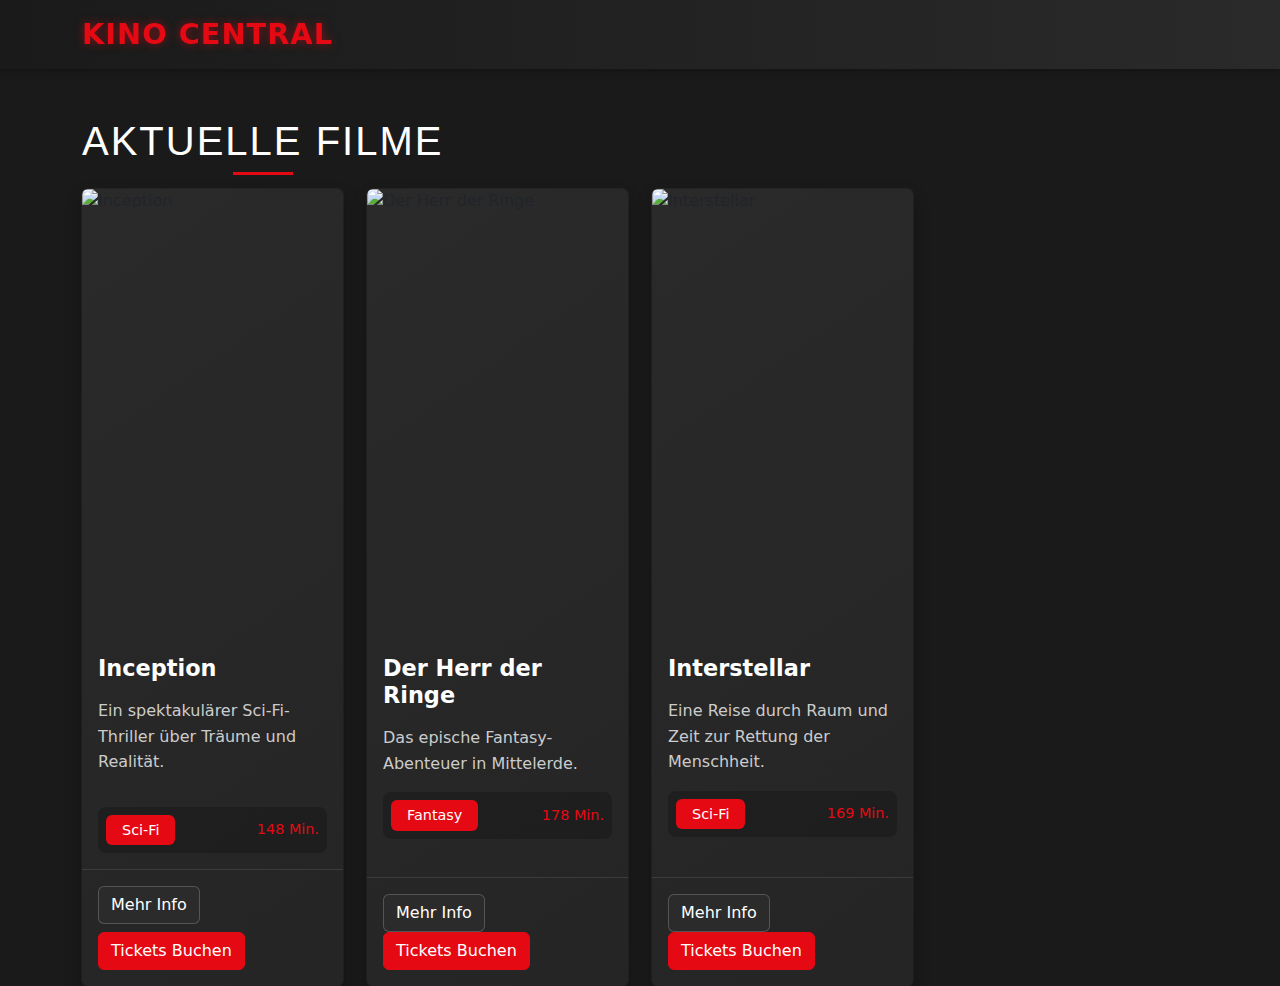
==== src/main/webapp/frontend/confirmation.html @ 3354c18a "added html files" ====
<!DOCTYPE html>
<html lang="de">
<head>
    <meta charset="UTF-8">
    <meta name="viewport" content="width=device-width, initial-scale=1.0">
    <title>Buchungsbestätigung - Cinema</title>
    <link href="https://cdn.jsdelivr.net/npm/bootstrap@5.3.0/dist/css/bootstrap.min.css" rel="stylesheet">
    <link href="https://cdn.jsdelivr.net/npm/bootstrap-icons@1.7.2/font/bootstrap-icons.css" rel="stylesheet">
    <link href="styles.css" rel="stylesheet">
    <link href="confirmation-styles.css" rel="stylesheet">
</head>
<body class="bg-dark text-light">
    <nav class="navbar navbar-expand-lg navbar-dark bg-dark">
        <div class="container">
            <a class="navbar-brand" href="index.html">Cinema</a>
        </div>
    </nav>

    <div class="container py-5">
        <div class="text-center mb-5">
            <h1 class="display-4 text-netflix">Vielen Dank für Ihre Buchung!</h1>
            <p class="lead">Hier sind Ihre virtuellen Kinokarten</p>
        </div>

        <div class="row justify-content-center">
            <div class="col-md-10">
                <div id="virtualTickets" class="mb-4">
                    <!-- Virtual tickets will be generated here -->
                </div>

                <div class="text-center mt-5">
                    <button class="btn btn-outline-netflix me-3" onclick="window.print()">
                        <i class="bi bi-printer"></i> Tickets drucken
                    </button>
                    <a href="index.html" class="btn btn-netflix">
                        <i class="bi bi-house"></i> Zurück zur Startseite
                    </a>
                </div>
            </div>
        </div>
    </div>

    <script src="confirmation.js"></script>
</body>
</html>
---- src/main/webapp/frontend/styles.css ----
body {
    background-color: #1a1a1a;
    color: #ffffff;
}

.container h1 {
    color: #ffffff;
    font-family: 'Montserrat', sans-serif;
    text-transform: uppercase;
    letter-spacing: 2px;
    margin-bottom: 2rem;
    position: relative;
    display: inline-block;
}

.container h1::after {
    content: '';
    position: absolute;
    bottom: -10px;
    left: 50%;
    transform: translateX(-50%);
    width: 60px;
    height: 3px;
    background: #e50914;
}

.card {
    transition: all 0.4s cubic-bezier(0.4, 0, 0.2, 1);
    background: linear-gradient(145deg, #2a2a2a, #252525);
    border: none;
    box-shadow: 0 8px 16px rgba(0, 0, 0, 0.3), 0 0 0 1px rgba(255, 255, 255, 0.05);
    overflow: hidden;
    position: relative;
}

.card::before {
    content: '';
    position: absolute;
    top: 0;
    left: 0;
    right: 0;
    bottom: 0;
    border-radius: inherit;
    background: linear-gradient(45deg, rgba(229, 9, 20, 0.1), transparent);
    opacity: 0;
    transition: opacity 0.4s ease;
    pointer-events: none;
    z-index: 1;
}

.card:hover {
    transform: translateY(-10px) scale(1.02);
    box-shadow: 0 12px 24px rgba(229, 9, 20, 0.2), 0 0 40px rgba(229, 9, 20, 0.1);
}

.card:hover::before {
    opacity: 1;
}

.card-img-top {
    height: 450px;
    object-fit: cover;
    transition: transform 0.5s ease;
}

.card:hover .card-img-top {
    transform: scale(1.05);
}

.movie-info {
    display: flex;
    justify-content: space-between;
    align-items: center;
    margin-top: 1rem;
    padding: 0.5rem;
    background: rgba(0, 0, 0, 0.2);
    border-radius: 8px;
}

.duration {
    color: #e50914;
    font-size: 0.9rem;
    font-weight: 500;
}

.card-footer {
    background-color: transparent;
    border-top: 1px solid rgba(255, 255, 255, 0.1);
    padding: 1rem;
    position: relative;
    z-index: 2;
}

.btn-info {
    background-color: #2b2b2b;
    border: 1px solid rgba(255, 255, 255, 0.2);
    color: #ffffff;
    transition: all 0.3s ease;
}

.btn-info:hover {
    background-color: #3a3a3a;
    border-color: rgba(255, 255, 255, 0.3);
    color: #ffffff;
}

.btn-primary {
    background-color: #e50914;
    border-color: #e50914;
}

.btn-primary:hover,
.btn-primary:focus,
.btn-primary:active,
.btn-primary.active,
.btn-primary:not(:disabled):not(.disabled):active {
    background-color: #b2070f;
    border-color: #b2070f;
    box-shadow: 0 0 0 0.2rem rgba(229, 9, 20, 0.25);
}

.btn-primary:disabled,
.btn-primary.disabled {
    background-color: rgba(229, 9, 20, 0.65);
    border-color: rgba(229, 9, 20, 0.65);
}

.btn-primary:hover {
    background-color: #f40612;
    transform: translateY(-2px);
    box-shadow: 0 4px 8px rgba(229, 9, 20, 0.3);
}

.navbar {
    background: linear-gradient(to right, #1a1a1a, #2a2a2a) !important;
    box-shadow: 0 2px 8px rgba(0, 0, 0, 0.3);
    position: sticky;
    top: 0;
    z-index: 1000;
    backdrop-filter: blur(10px);
    -webkit-backdrop-filter: blur(10px);
}

.navbar-brand {
    font-size: 1.8rem;
    font-weight: bold;
    color: #e50914 !important;
    text-transform: uppercase;
    letter-spacing: 1px;
    text-shadow: 0 0 10px rgba(229, 9, 20, 0.5);
    transition: text-shadow 0.3s ease;
}

.navbar-brand:hover {
    text-shadow: 0 0 20px rgba(229, 9, 20, 0.8);
}

.card-title {
    color: #ffffff;
    font-size: 1.4rem;
    font-weight: 600;
    margin-bottom: 1rem;
}

.card-text {
    color: #cccccc;
    line-height: 1.6;
}

.badge {
    padding: 0.5rem 1rem;
    font-size: 0.9rem;
    font-weight: 500;
    background-color: #e50914 !important;
}
.modal-content {
    background-color: #2a2a2a;
    color: #ffffff;
    border: 1px solid rgba(255, 255, 255, 0.1);
    box-shadow: 0 8px 32px rgba(0, 0, 0, 0.5);
}

.modal-header {
    border-bottom: 1px solid rgba(255, 255, 255, 0.1);
    padding: 1.5rem;
}

.modal-title {
    color: #ffffff;
    font-size: 1.8rem;
    font-weight: 600;
    letter-spacing: 1px;
}

.modal-body {
    padding: 2rem;
}

.modal-body h6 {
    color: #e50914;
    text-transform: uppercase;
    font-size: 0.9rem;
    letter-spacing: 1px;
    margin-bottom: 0.5rem;
}

.modal-body p {
    color: #cccccc;
    line-height: 1.6;
    margin-bottom: 1.5rem;
}

.movie-meta {
    background: rgba(0, 0, 0, 0.2);
    padding: 1rem;
    border-radius: 8px;
}

.btn-close {
    filter: invert(1) grayscale(100%) brightness(200%);
}

.modal.fade .modal-dialog {
    transform: scale(0.95);
    transition: transform 0.3s ease-out;
}

.modal.show .modal-dialog {
    transform: scale(1);
}
---- src/main/webapp/frontend/confirmation-styles.css ----
/* Ticket specific styles */
.card {
    background: #141414;
    color: #ffffff;
    border: 1px solid rgba(229, 9, 20, 0.2);
    border-radius: 8px;
    box-shadow: 0 4px 12px rgba(0, 0, 0, 0.3);
    margin-bottom: 2rem;
    transition: transform 0.3s ease, box-shadow 0.3s ease;
}

.card:hover {
    transform: translateY(-5px);
    box-shadow: 0 8px 24px rgba(229, 9, 20, 0.15);
}

.card-body {
    padding: 2rem;
    background: linear-gradient(135deg, #1a1a1a 0%, #141414 100%);
    border-radius: 8px;
}

.card-title {
    color: #e50914;
    font-size: 1.8rem;
    font-weight: 600;
    margin-bottom: 1rem;
    letter-spacing: 0.5px;
}

.card-text {
    color: #cccccc;
    font-size: 1.1rem;
    margin-bottom: 1.5rem;
    opacity: 0.9;
}

.ticket-details {
    background: rgba(20, 20, 20, 0.8);
    padding: 1.5rem;
    border-radius: 8px;
    border: 1px solid rgba(229, 9, 20, 0.2);
}

.ticket-details p {
    color: #ffffff;
    margin-bottom: 0.8rem;
    font-size: 1.1rem;
    display: flex;
    justify-content: space-between;
    align-items: center;
}

.ticket-details strong {
    color: #e50914;
    font-weight: 500;
    letter-spacing: 0.5px;
}

.img-fluid {
    border-radius: 8px;
    box-shadow: 0 4px 12px rgba(0, 0, 0, 0.4);
    transition: transform 0.3s ease;
}

.img-fluid:hover {
    transform: scale(1.03);
}

/* Button styles */
.btn-netflix {
    background-color: #e50914;
    border-color: #e50914;
    color: #ffffff;
    padding: 0.5rem 1.5rem;
    font-weight: 500;
    transition: all 0.3s ease;
}

.btn-netflix:hover {
    background-color: #b2070f;
    border-color: #b2070f;
    color: #ffffff;
    transform: translateY(-2px);
}

.btn-outline-netflix {
    color: #e50914;
    border-color: #e50914;
    background-color: transparent;
    padding: 0.5rem 1.5rem;
    font-weight: 500;
    transition: all 0.3s ease;
}

.btn-outline-netflix:hover {
    background-color: #e50914;
    color: #ffffff;
    transform: translateY(-2px);
}

/* Text styles */
.text-netflix {
    color: #e50914;
    font-weight: 600;
    letter-spacing: 0.5px;
}

.lead {
    color: #cccccc;
    font-size: 1.25rem;
    margin-bottom: 2rem;
    opacity: 0.9;
}
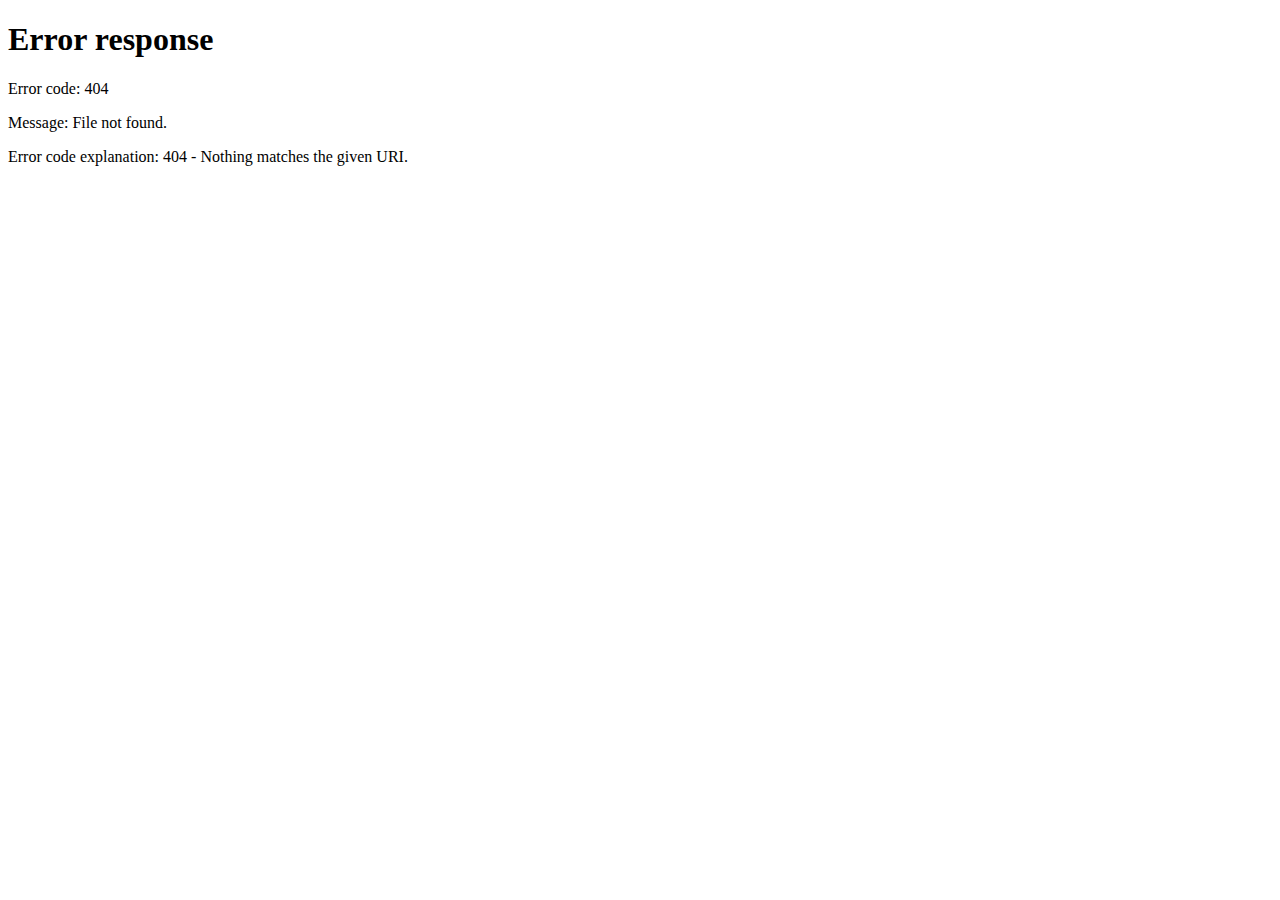
==== commit ebfe45f9: "added entities and beans" ====
--- a/src/main/webapp/frontend/confirmation.html
+++ b/src/main/webapp/frontend/confirmation.html
@@ -6,13 +6,13 @@
     <title>Buchungsbestätigung - Cinema</title>
     <link href="https://cdn.jsdelivr.net/npm/bootstrap@5.3.0/dist/css/bootstrap.min.css" rel="stylesheet">
     <link href="https://cdn.jsdelivr.net/npm/bootstrap-icons@1.7.2/font/bootstrap-icons.css" rel="stylesheet">
-    <link href="styles.css" rel="stylesheet">
+    <link href="../assets/css/styles.css" rel="stylesheet">
     <link href="confirmation-styles.css" rel="stylesheet">
 </head>
 <body class="bg-dark text-light">
     <nav class="navbar navbar-expand-lg navbar-dark bg-dark">
         <div class="container">
-            <a class="navbar-brand" href="index.html">Cinema</a>
+            <a class="navbar-brand" href="../index.xhtml">Cinema</a>
         </div>
     </nav>
 
@@ -32,7 +32,7 @@
                     <button class="btn btn-outline-netflix me-3" onclick="window.print()">
                         <i class="bi bi-printer"></i> Tickets drucken
                     </button>
-                    <a href="index.html" class="btn btn-netflix">
+                    <a href="../index.xhtml" class="btn btn-netflix">
                         <i class="bi bi-house"></i> Zurück zur Startseite
                     </a>
                 </div>
--- a/src/main/webapp/assets/css/styles.css
+++ b/src/main/webapp/assets/css/styles.css
@@ -0,0 +1,230 @@
+body {
+    background-color: #1a1a1a;
+    color: #ffffff;
+}
+
+.container h1 {
+    color: #ffffff;
+    font-family: 'Montserrat', sans-serif;
+    text-transform: uppercase;
+    letter-spacing: 2px;
+    margin-bottom: 2rem;
+    position: relative;
+    display: inline-block;
+}
+
+.container h1::after {
+    content: '';
+    position: absolute;
+    bottom: -10px;
+    left: 50%;
+    transform: translateX(-50%);
+    width: 60px;
+    height: 3px;
+    background: #e50914;
+}
+
+.card {
+    transition: all 0.4s cubic-bezier(0.4, 0, 0.2, 1);
+    background: linear-gradient(145deg, #2a2a2a, #252525);
+    border: none;
+    box-shadow: 0 8px 16px rgba(0, 0, 0, 0.3), 0 0 0 1px rgba(255, 255, 255, 0.05);
+    overflow: hidden;
+    position: relative;
+}
+
+.card::before {
+    content: '';
+    position: absolute;
+    top: 0;
+    left: 0;
+    right: 0;
+    bottom: 0;
+    border-radius: inherit;
+    background: linear-gradient(45deg, rgba(229, 9, 20, 0.1), transparent);
+    opacity: 0;
+    transition: opacity 0.4s ease;
+    pointer-events: none;
+    z-index: 1;
+}
+
+.card:hover {
+    transform: translateY(-10px) scale(1.02);
+    box-shadow: 0 12px 24px rgba(229, 9, 20, 0.2), 0 0 40px rgba(229, 9, 20, 0.1);
+}
+
+.card:hover::before {
+    opacity: 1;
+}
+
+.card-img-top {
+    height: 450px;
+    object-fit: cover;
+    transition: transform 0.5s ease;
+}
+
+.card:hover .card-img-top {
+    transform: scale(1.05);
+}
+
+.movie-info {
+    display: flex;
+    justify-content: space-between;
+    align-items: center;
+    margin-top: 1rem;
+    padding: 0.5rem;
+    background: rgba(0, 0, 0, 0.2);
+    border-radius: 8px;
+}
+
+.duration {
+    color: #e50914;
+    font-size: 0.9rem;
+    font-weight: 500;
+}
+
+.card-footer {
+    background-color: transparent;
+    border-top: 1px solid rgba(255, 255, 255, 0.1);
+    padding: 1rem;
+    position: relative;
+    z-index: 2;
+}
+
+.btn-info {
+    background-color: #2b2b2b;
+    border: 1px solid rgba(255, 255, 255, 0.2);
+    color: #ffffff;
+    transition: all 0.3s ease;
+}
+
+.btn-info:hover {
+    background-color: #3a3a3a;
+    border-color: rgba(255, 255, 255, 0.3);
+    color: #ffffff;
+}
+
+.btn-primary {
+    background-color: #e50914;
+    border-color: #e50914;
+}
+
+.btn-primary:hover,
+.btn-primary:focus,
+.btn-primary:active,
+.btn-primary.active,
+.btn-primary:not(:disabled):not(.disabled):active {
+    background-color: #b2070f;
+    border-color: #b2070f;
+    box-shadow: 0 0 0 0.2rem rgba(229, 9, 20, 0.25);
+}
+
+.btn-primary:disabled,
+.btn-primary.disabled {
+    background-color: rgba(229, 9, 20, 0.65);
+    border-color: rgba(229, 9, 20, 0.65);
+}
+
+.btn-primary:hover {
+    background-color: #f40612;
+    transform: translateY(-2px);
+    box-shadow: 0 4px 8px rgba(229, 9, 20, 0.3);
+}
+
+.navbar {
+    background: linear-gradient(to right, #1a1a1a, #2a2a2a) !important;
+    box-shadow: 0 2px 8px rgba(0, 0, 0, 0.3);
+    position: sticky;
+    top: 0;
+    z-index: 1000;
+    backdrop-filter: blur(10px);
+    -webkit-backdrop-filter: blur(10px);
+}
+
+.navbar-brand {
+    font-size: 1.8rem;
+    font-weight: bold;
+    color: #e50914 !important;
+    text-transform: uppercase;
+    letter-spacing: 1px;
+    text-shadow: 0 0 10px rgba(229, 9, 20, 0.5);
+    transition: text-shadow 0.3s ease;
+}
+
+.navbar-brand:hover {
+    text-shadow: 0 0 20px rgba(229, 9, 20, 0.8);
+}
+
+.card-title {
+    color: #ffffff;
+    font-size: 1.4rem;
+    font-weight: 600;
+    margin-bottom: 1rem;
+}
+
+.card-text {
+    color: #cccccc;
+    line-height: 1.6;
+}
+
+.badge {
+    padding: 0.5rem 1rem;
+    font-size: 0.9rem;
+    font-weight: 500;
+    background-color: #e50914 !important;
+}
+.modal-content {
+    background-color: #2a2a2a;
+    color: #ffffff;
+    border: 1px solid rgba(255, 255, 255, 0.1);
+    box-shadow: 0 8px 32px rgba(0, 0, 0, 0.5);
+}
+
+.modal-header {
+    border-bottom: 1px solid rgba(255, 255, 255, 0.1);
+    padding: 1.5rem;
+}
+
+.modal-title {
+    color: #ffffff;
+    font-size: 1.8rem;
+    font-weight: 600;
+    letter-spacing: 1px;
+}
+
+.modal-body {
+    padding: 2rem;
+}
+
+.modal-body h6 {
+    color: #e50914;
+    text-transform: uppercase;
+    font-size: 0.9rem;
+    letter-spacing: 1px;
+    margin-bottom: 0.5rem;
+}
+
+.modal-body p {
+    color: #cccccc;
+    line-height: 1.6;
+    margin-bottom: 1.5rem;
+}
+
+.movie-meta {
+    background: rgba(0, 0, 0, 0.2);
+    padding: 1rem;
+    border-radius: 8px;
+}
+
+.btn-close {
+    filter: invert(1) grayscale(100%) brightness(200%);
+}
+
+.modal.fade .modal-dialog {
+    transform: scale(0.95);
+    transition: transform 0.3s ease-out;
+}
+
+.modal.show .modal-dialog {
+    transform: scale(1);
+}